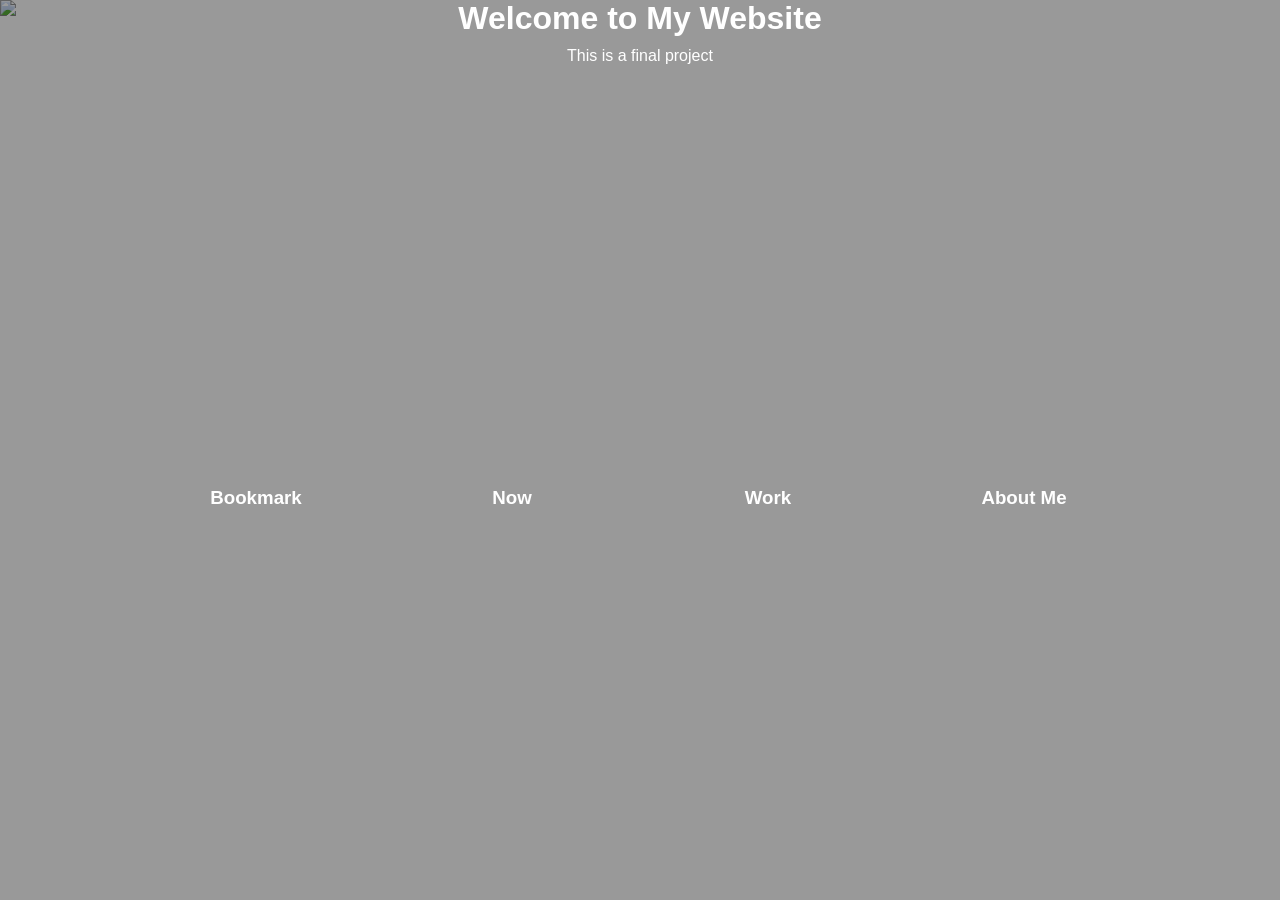
==== index.html @ b476579d "Update index.html" ====
<!DOCTYPE html>
<html lang="en">
<head>
<meta charset="UTF-8">
<meta name="viewport" content="width=device-width, initial-scale=1.0">
<title>Final Project</title>

<style>
*{
    margin:0;
    padding:0;
    box-sizing:border-box;
}

body{
    font-family:Arial,sans-serif;
    color:white;
    text-align:center;
}

.background-image{
    position:fixed;
    top:0;
    left:0;
    width:100%;
    height:100%;
    object-fit:cover;
    z-index:-1;
}

.content{
    position:relative;
    z-index:1;
    display:flex;
    flex-direction:column;
    justify-content:center;
    align-items:center;
    height:100vh;
    background:rgba(0,0,0,0.4);
}

table{
    width:80%;
    margin:auto;
    table-layout:fixed;
    border-collapse:collapse;
}

th,td{
    width:200px;
    height:50px;
}

h1{
    margin-bottom:10px;
}

p{
    margin-bottom:30px;
}
</style>
</head>

<body>

<img
class="background-image"
src="https://upload-os-bbs.hoyolab.com/upload/2026/01/01/17138284/e1f03d3cdde6016876d9c086c6299984_5809435003641763311.jpeg"
alt="Background">

<div class="content">
    <h1>Welcome to My Website</h1>
    <p>This is a final project</p>

    <table>
        <tr>
            <th><h3>Bookmark</h3></th>
            <th><h3>Now</h3></th>
            <th><h3>Work</h3></th>
            <th><h3>About Me</h3></th>
        </tr>
    </table>
</div>

</body>
</html>
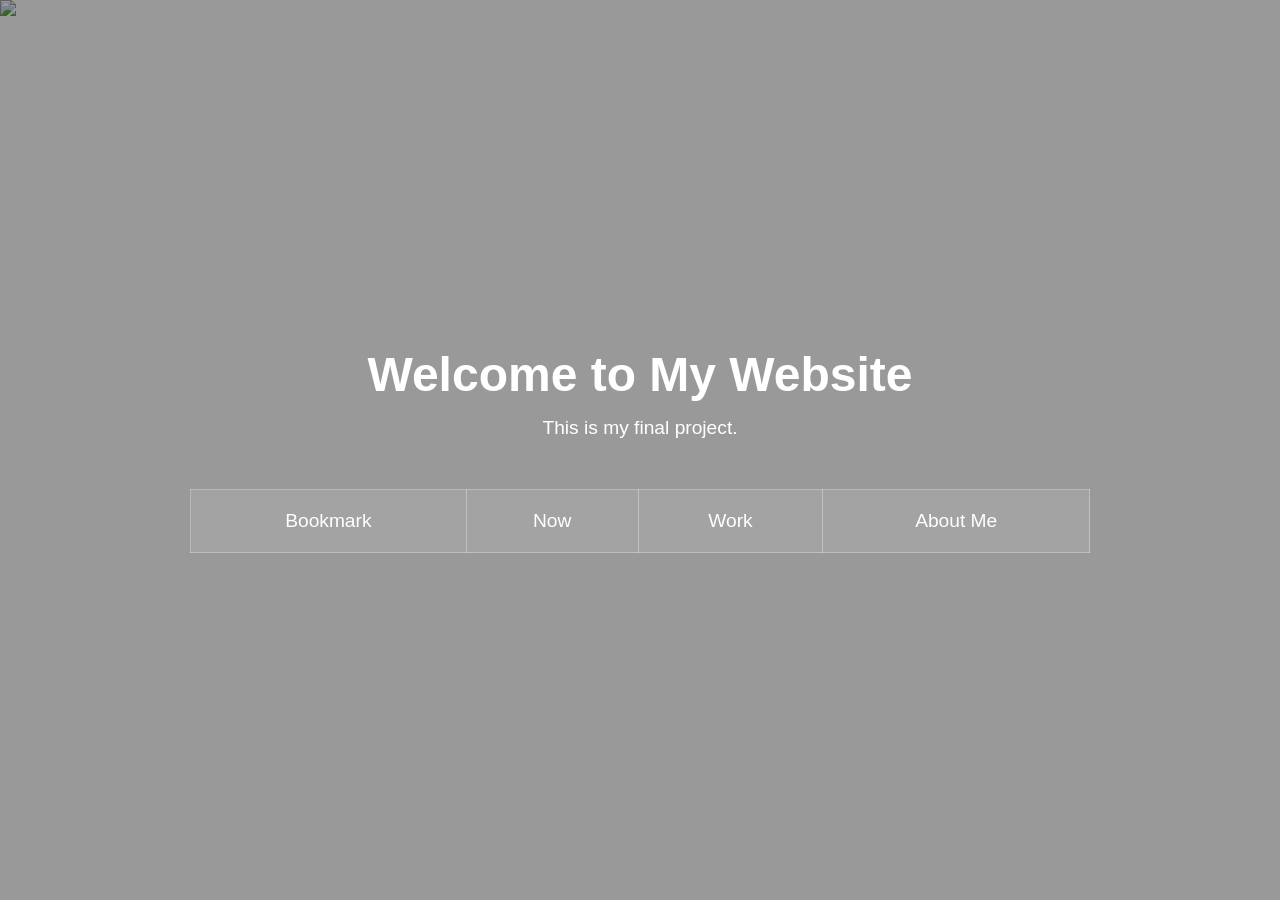
==== commit 5b2df150: "Update index.html" ====
--- a/index.html
+++ b/index.html
@@ -1,86 +1,107 @@
 <!DOCTYPE html>
 <html lang="en">
+
 <head>
-<meta charset="UTF-8">
-<meta name="viewport" content="width=device-width, initial-scale=1.0">
-<title>Final Project</title>
+    <meta charset="UTF-8">
+    <meta name="viewport" content="width=device-width, initial-scale=1.0">
+    <title>Final Project</title>
 
-<style>
-*{
-    margin:0;
-    padding:0;
-    box-sizing:border-box;
-}
+    <style>
+        * {
+            margin: 0;
+            padding: 0;
+            box-sizing: border-box;
+        }
 
-body{
-    font-family:Arial,sans-serif;
-    color:white;
-    text-align:center;
-}
+        body {
+            font-family: Arial, sans-serif;
+            color: white;
+            text-align: center;
+            overflow: hidden;
+        }
 
-.background-image{
-    position:fixed;
-    top:0;
-    left:0;
-    width:100%;
-    height:100%;
-    object-fit:cover;
-    z-index:-1;
-}
+        .background-image {
+            position: fixed;
+            top: 0;
+            left: 0;
+            width: 100%;
+            height: 100%;
+            object-fit: cover;
+            z-index: -1;
+        }
 
-.content{
-    position:relative;
-    z-index:1;
-    display:flex;
-    flex-direction:column;
-    justify-content:center;
-    align-items:center;
-    height:100vh;
-    background:rgba(0,0,0,0.4);
-}
+        .content {
+            position: relative;
+            z-index: 1;
+            height: 100vh;
 
-table{
-    width:80%;
-    margin:auto;
-    table-layout:fixed;
-    border-collapse:collapse;
-}
+            display: flex;
+            flex-direction: column;
+            justify-content: center;
+            align-items: center;
 
-th,td{
-    width:200px;
-    height:50px;
-}
+            background: rgba(0, 0, 0, 0.4);
+        }
 
-h1{
-    margin-bottom:10px;
-}
+        h1 {
+            font-size: 3rem;
+            margin-bottom: 15px;
+        }
 
-p{
-    margin-bottom:30px;
-}
-</style>
+        p {
+            font-size: 1.2rem;
+            margin-bottom: 50px;
+        }
+
+        table {
+            width: 80%;
+            max-width: 900px;
+            border-collapse: collapse;
+        }
+
+        th {
+            padding: 20px;
+            font-size: 1.2rem;
+            font-weight: normal;
+
+            border: 1px solid rgba(255, 255, 255, 0.3);
+
+            background: rgba(255, 255, 255, 0.1);
+
+            transition: 0.3s;
+        }
+
+        th:hover {
+            background: rgba(255, 255, 255, 0.25);
+            cursor: pointer;
+        }
+    </style>
 </head>
 
 <body>
 
-<img
-class="background-image"
-src="https://upload-os-bbs.hoyolab.com/upload/2026/01/01/17138284/e1f03d3cdde6016876d9c086c6299984_5809435003641763311.jpeg"
-alt="Background">
+    <img
+        class="background-image"
+        src="https://upload-os-bbs.hoyolab.com/upload/2026/01/01/17138284/e1f03d3cdde6016876d9c086c6299984_5809435003641763311.jpeg"
+        alt="Background">
 
-<div class="content">
-    <h1>Welcome to My Website</h1>
-    <p>This is a final project</p>
+    <div class="content">
 
-    <table>
-        <tr>
-            <th><h3>Bookmark</h3></th>
-            <th><h3>Now</h3></th>
-            <th><h3>Work</h3></th>
-            <th><h3>About Me</h3></th>
-        </tr>
-    </table>
-</div>
+        <h1>Welcome to My Website</h1>
+
+        <p>This is my final project.</p>
+
+        <table>
+            <tr>
+                <th>Bookmark</th>
+                <th>Now</th>
+                <th>Work</th>
+                <th>About Me</th>
+            </tr>
+        </table>
+
+    </div>
 
 </body>
+
 </html>
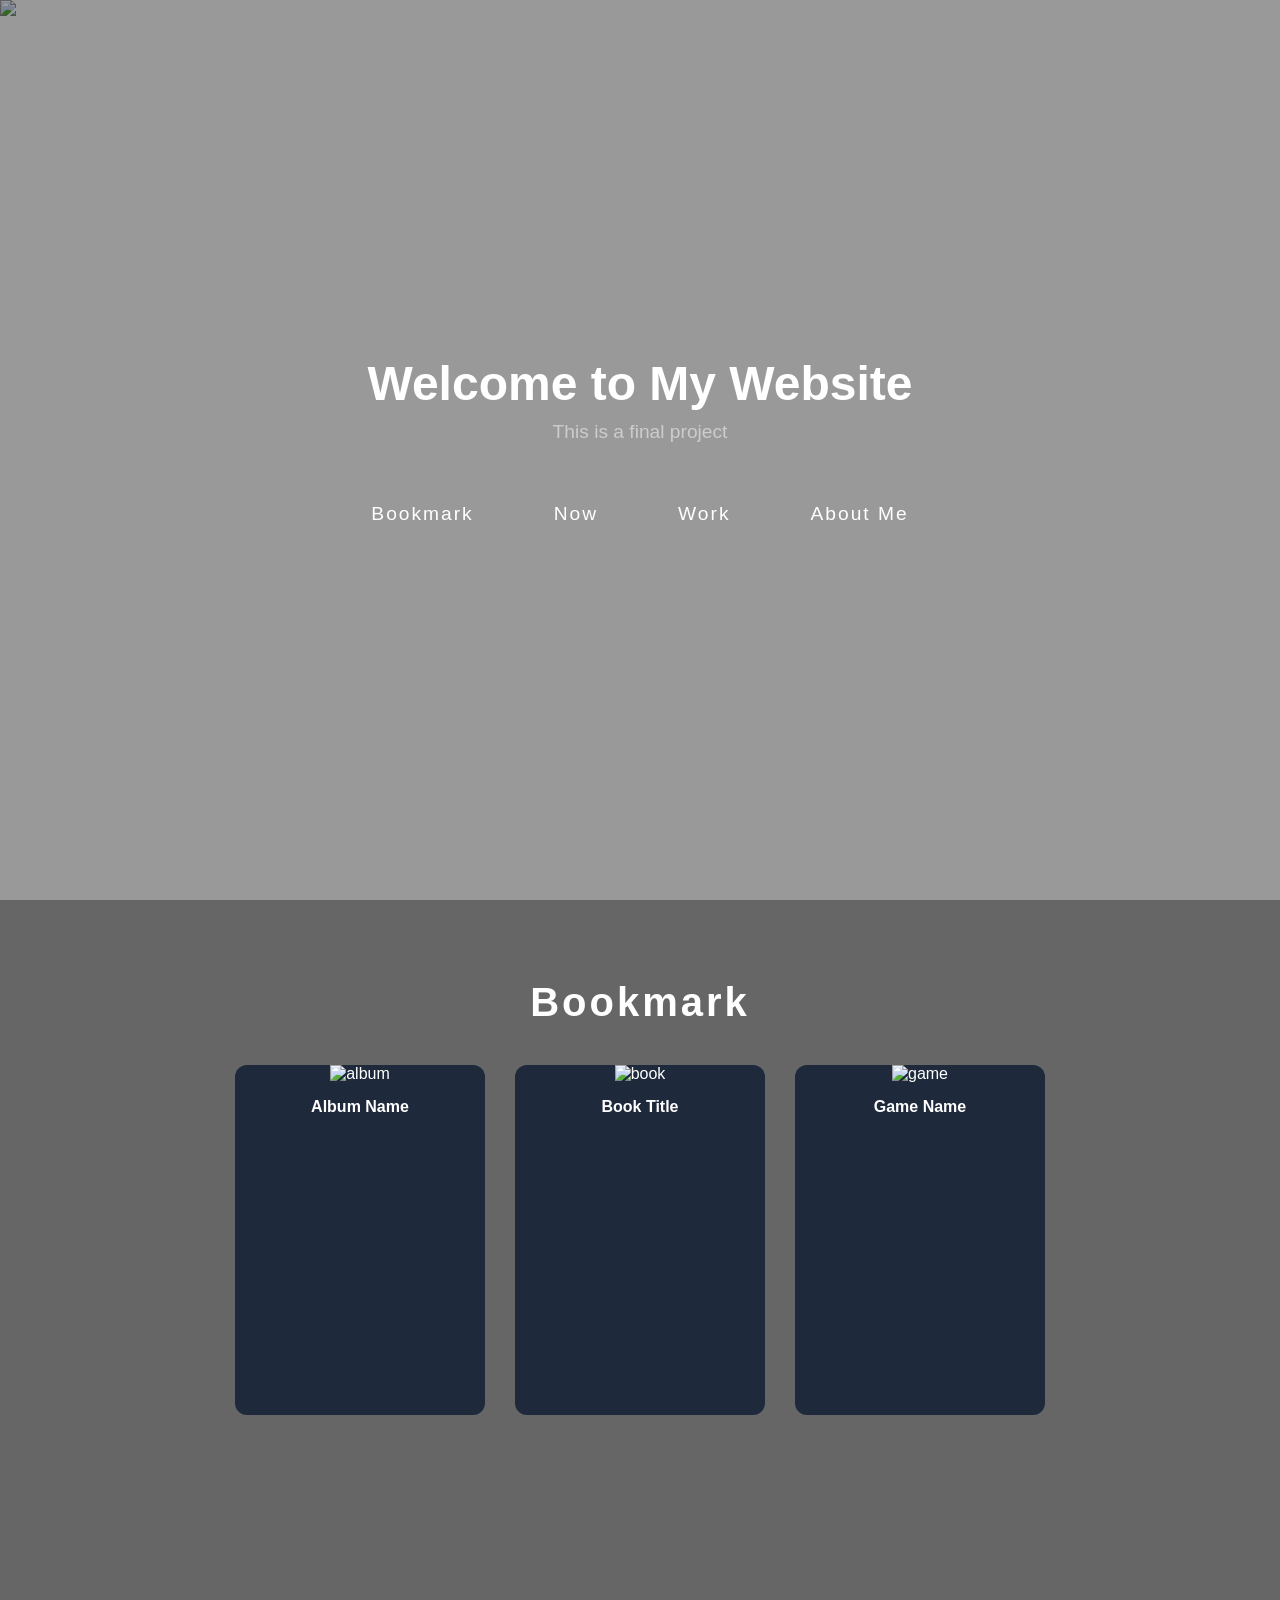
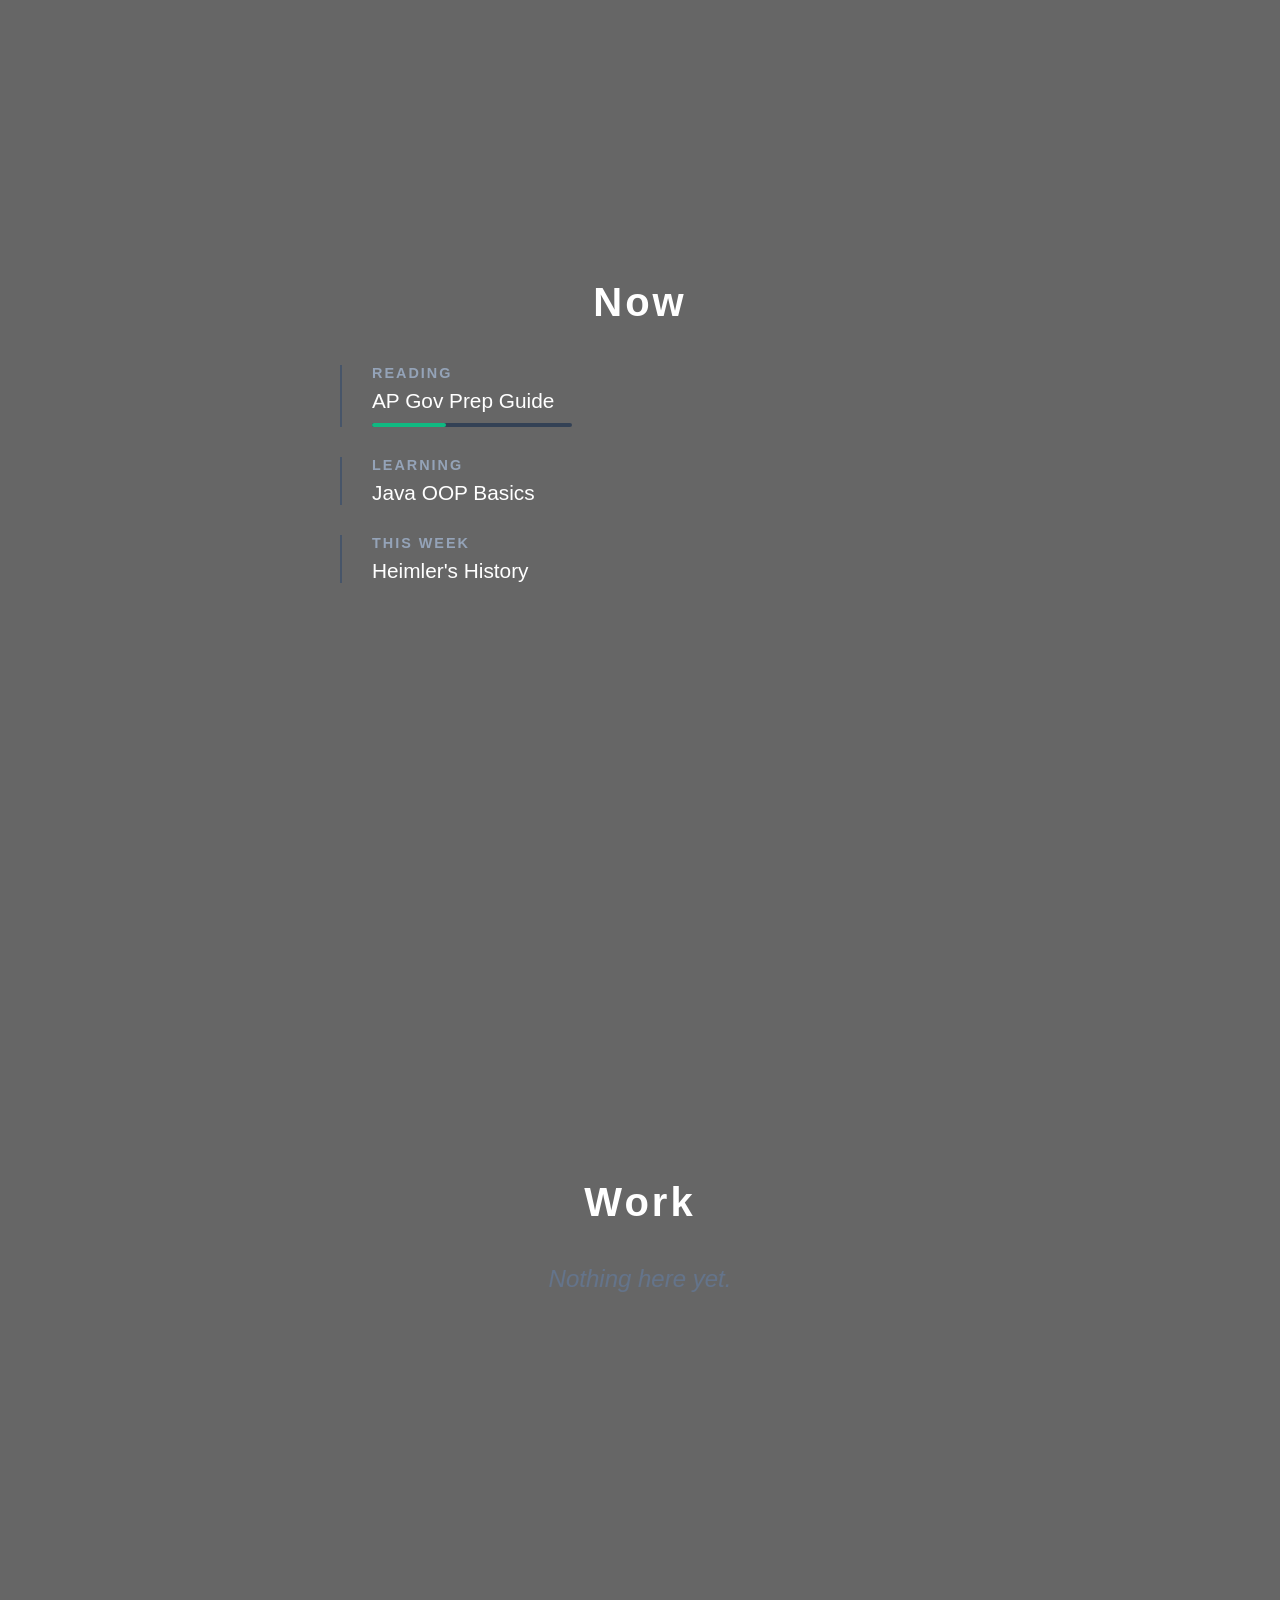
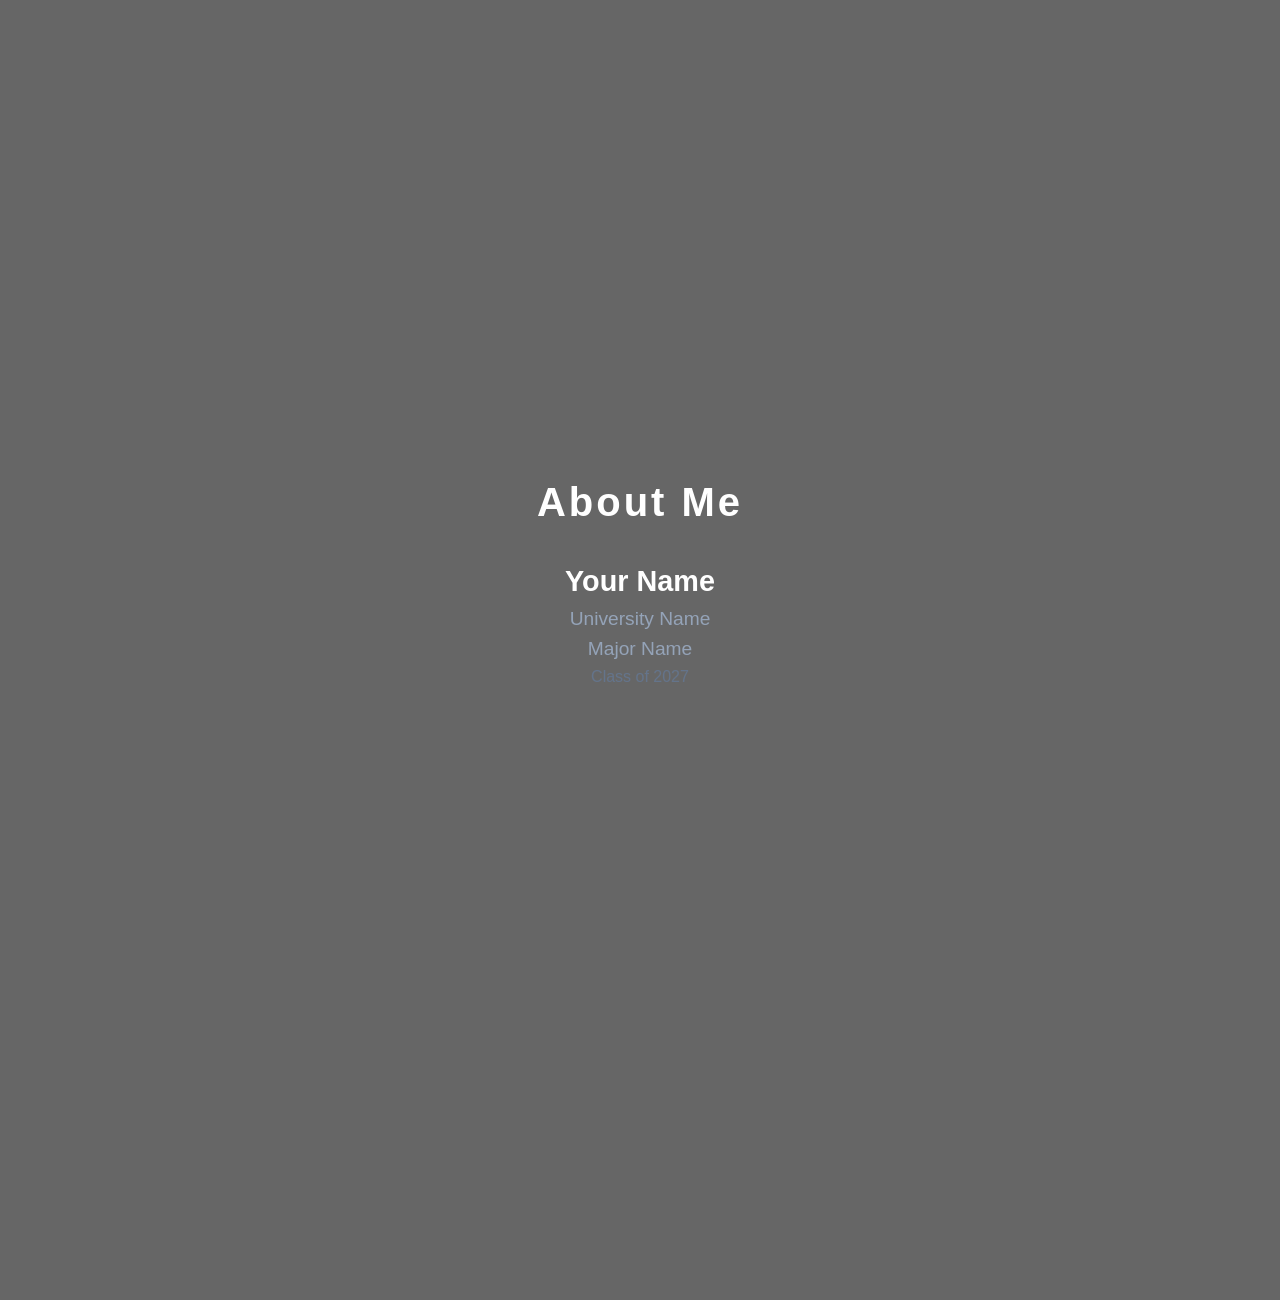
==== commit 5e5e4c38: "Update index.html" ====
--- a/index.html
+++ b/index.html
@@ -1,107 +1,350 @@
 <!DOCTYPE html>
 <html lang="en">
-
 <head>
-    <meta charset="UTF-8">
-    <meta name="viewport" content="width=device-width, initial-scale=1.0">
-    <title>Final Project</title>
-
-    <style>
-        * {
-            margin: 0;
-            padding: 0;
-            box-sizing: border-box;
-        }
-
-        body {
-            font-family: Arial, sans-serif;
-            color: white;
-            text-align: center;
-            overflow: hidden;
-        }
-
-        .background-image {
-            position: fixed;
-            top: 0;
-            left: 0;
-            width: 100%;
-            height: 100%;
-            object-fit: cover;
-            z-index: -1;
-        }
-
-        .content {
-            position: relative;
-            z-index: 1;
-            height: 100vh;
-
-            display: flex;
-            flex-direction: column;
-            justify-content: center;
-            align-items: center;
-
-            background: rgba(0, 0, 0, 0.4);
-        }
-
-        h1 {
-            font-size: 3rem;
-            margin-bottom: 15px;
-        }
-
-        p {
-            font-size: 1.2rem;
-            margin-bottom: 50px;
-        }
-
-        table {
-            width: 80%;
-            max-width: 900px;
-            border-collapse: collapse;
-        }
-
-        th {
-            padding: 20px;
-            font-size: 1.2rem;
-            font-weight: normal;
-
-            border: 1px solid rgba(255, 255, 255, 0.3);
-
-            background: rgba(255, 255, 255, 0.1);
-
-            transition: 0.3s;
-        }
-
-        th:hover {
-            background: rgba(255, 255, 255, 0.25);
-            cursor: pointer;
-        }
-    </style>
+  <meta charset="UTF-8">
+  <meta name="viewport" content="width=device-width, initial-scale=1.0">
+  <title>My Website</title>
+  <style>
+    * {
+      margin: 0;
+      padding: 0;
+      box-sizing: border-box;
+    }
+
+    body {
+      font-family: Arial, sans-serif;
+      color: white;
+      text-align: center;
+    }
+
+    .background-image {
+      position: fixed;
+      top: 0;
+      left: 0;
+      width: 100%;
+      height: 100%;
+      object-fit: cover;
+      z-index: -1;
+    }
+
+    .content {
+      position: relative;
+      z-index: 1;
+      display: flex;
+      flex-direction: column;
+      justify-content: center;
+      align-items: center;
+      height: 100vh;
+      background: rgba(0, 0, 0, 0.4);
+    }
+
+    h1 {
+      font-size: 3rem;
+      margin-bottom: 10px;
+    }
+
+    p {
+      font-size: 1.2rem;
+      color: #ccc;
+    }
+
+    .nav-table {
+      margin-top: 40px;
+    }
+
+    .nav-table table {
+      margin-left: auto;
+      margin-right: auto;
+      border-collapse: collapse;
+    }
+
+    .nav-table th {
+      padding: 20px 40px;
+      cursor: pointer;
+      transition: color 0.3s;
+    }
+
+    .nav-table th:hover {
+      color: #fbbf24;
+    }
+
+    .nav-table h3 {
+      font-size: 1.2rem;
+      font-weight: normal;
+      letter-spacing: 2px;
+    }
+
+    /* Sections */
+    section {
+      min-height: 100vh;
+      padding: 80px 20px;
+      position: relative;
+      z-index: 1;
+      background: rgba(0, 0, 0, 0.6);
+    }
+
+    section h2 {
+      font-size: 2.5rem;
+      margin-bottom: 40px;
+      letter-spacing: 3px;
+    }
+
+    /* Bookmark - Flip Cards */
+    .card-grid {
+      display: flex;
+      flex-wrap: wrap;
+      justify-content: center;
+      gap: 30px;
+      max-width: 1000px;
+      margin: 0 auto;
+    }
+
+    .flip-card {
+      background-color: transparent;
+      width: 250px;
+      height: 350px;
+      perspective: 1000px;
+    }
+
+    .flip-card-inner {
+      position: relative;
+      width: 100%;
+      height: 100%;
+      text-align: center;
+      transition: transform 0.6s;
+      transform-style: preserve-3d;
+    }
+
+    .flip-card:hover .flip-card-inner {
+      transform: rotateY(180deg);
+    }
+
+    .flip-card-front, .flip-card-back {
+      position: absolute;
+      width: 100%;
+      height: 100%;
+      -webkit-backface-visibility: hidden;
+      backface-visibility: hidden;
+      border-radius: 12px;
+      overflow: hidden;
+    }
+
+    .flip-card-front {
+      background: #1e293b;
+    }
+
+    .flip-card-front img {
+      width: 100%;
+      height: 70%;
+      object-fit: cover;
+    }
+
+    .flip-card-front h3 {
+      padding: 15px;
+      font-size: 1rem;
+    }
+
+    .flip-card-back {
+      background: #334155;
+      transform: rotateY(180deg);
+      display: flex;
+      flex-direction: column;
+      justify-content: center;
+      padding: 20px;
+    }
+
+    .flip-card-back p {
+      font-size: 0.9rem;
+      color: #cbd5e1;
+      line-height: 1.6;
+    }
+
+    /* Now */
+    .now-list {
+      max-width: 600px;
+      margin: 0 auto;
+      text-align: left;
+    }
+
+    .now-item {
+      margin-bottom: 30px;
+      padding-left: 30px;
+      border-left: 2px solid #475569;
+    }
+
+    .now-item h3 {
+      font-size: 0.9rem;
+      color: #94a3b8;
+      text-transform: uppercase;
+      letter-spacing: 2px;
+      margin-bottom: 8px;
+    }
+
+    .now-item p {
+      font-size: 1.3rem;
+      color: white;
+    }
+
+    .progress-bar {
+      width: 200px;
+      height: 4px;
+      background: #334155;
+      border-radius: 2px;
+      margin-top: 10px;
+    }
+
+    .progress-fill {
+      height: 100%;
+      background: #10b981;
+      border-radius: 2px;
+    }
+
+    /* Work */
+    .work-empty {
+      font-size: 1.5rem;
+      color: #64748b;
+      font-style: italic;
+    }
+
+    /* About Me */
+    .about-content {
+      max-width: 500px;
+      margin: 0 auto;
+    }
+
+    .about-content h3 {
+      font-size: 1.8rem;
+      margin-bottom: 10px;
+    }
+
+    .about-content p {
+      font-size: 1.2rem;
+      color: #94a3b8;
+      margin-bottom: 8px;
+    }
+
+    .about-content .year {
+      font-size: 1rem;
+      color: #64748b;
+    }
+
+    /* Smooth scroll */
+    html {
+      scroll-behavior: smooth;
+    }
+
+    /* Links */
+    a {
+      color: inherit;
+      text-decoration: none;
+    }
+  </style>
 </head>
-
 <body>
 
-    <img
-        class="background-image"
-        src="https://upload-os-bbs.hoyolab.com/upload/2026/01/01/17138284/e1f03d3cdde6016876d9c086c6299984_5809435003641763311.jpeg"
-        alt="Background">
-
-    <div class="content">
-
-        <h1>Welcome to My Website</h1>
-
-        <p>This is my final project.</p>
-
-        <table>
-            <tr>
-                <th>Bookmark</th>
-                <th>Now</th>
-                <th>Work</th>
-                <th>About Me</th>
-            </tr>
-        </table>
-
+  <!-- Background -->
+  <img class="background-image" src="https://upload-os-bbs.hoyolab.com/upload/2026/01/01/17138284/e1f03d3cdde6016876d9c086c6299984_5809435003641763311.jpeg" alt="background"/>
+
+  <!-- Home -->
+  <div class="content" id="home">
+    <h1>Welcome to My Website</h1>
+    <p>This is a final project</p>
+    
+    <div class="nav-table">
+      <table>
+        <tr>
+          <th><a href="#bookmark"><h3>Bookmark</h3></a></th>
+          <th><a href="#now"><h3>Now</h3></a></th>
+          <th><a href="#work"><h3>Work</h3></a></th>
+          <th><a href="#about"><h3>About Me</h3></a></th>
+        </tr>
+      </table>
     </div>
+  </div>
+
+  <!-- Bookmark -->
+  <section id="bookmark">
+    <h2>Bookmark</h2>
+    <div class="card-grid">
+      
+      <!-- Music -->
+      <div class="flip-card">
+        <div class="flip-card-inner">
+          <div class="flip-card-front">
+            <img src="https://via.placeholder.com/250x250/3b0764/ffffff?text=Album+Cover" alt="album">
+            <h3>Album Name</h3>
+          </div>
+          <div class="flip-card-back">
+            <p>Favorite track: Song Name<br><br>Why I like it: One sentence here.</p>
+          </div>
+        </div>
+      </div>
+
+      <!-- Book -->
+      <div class="flip-card">
+        <div class="flip-card-inner">
+          <div class="flip-card-front">
+            <img src="https://via.placeholder.com/250x250/1e3a5f/ffffff?text=Book+Cover" alt="book">
+            <h3>Book Title</h3>
+          </div>
+          <div class="flip-card-back">
+            <p>Progress: Chapter 3 / 10<br><br>Note: One sentence about this book.</p>
+          </div>
+        </div>
+      </div>
+
+      <!-- Game -->
+      <div class="flip-card">
+        <div class="flip-card-inner">
+          <div class="flip-card-front">
+            <img src="https://via.placeholder.com/250x250/14532d/ffffff?text=Game+Cover" alt="game">
+            <h3>Game Name</h3>
+          </div>
+          <div class="flip-card-back">
+            <p>Platform: PC / PS5<br>Hours: 50+<br><br>One sentence review.</p>
+          </div>
+        </div>
+      </div>
+
+    </div>
+  </section>
+
+  <!-- Now -->
+  <section id="now">
+    <h2>Now</h2>
+    <div class="now-list">
+      <div class="now-item">
+        <h3>Reading</h3>
+        <p>AP Gov Prep Guide</p>
+        <div class="progress-bar"><div class="progress-fill" style="width: 37%"></div></div>
+      </div>
+      <div class="now-item">
+        <h3>Learning</h3>
+        <p>Java OOP Basics</p>
+      </div>
+      <div class="now-item">
+        <h3>This Week</h3>
+        <p>Heimler's History</p>
+      </div>
+    </div>
+  </section>
+
+  <!-- Work -->
+  <section id="work">
+    <h2>Work</h2>
+    <p class="work-empty">Nothing here yet.</p>
+  </section>
+
+  <!-- About Me -->
+  <section id="about">
+    <h2>About Me</h2>
+    <div class="about-content">
+      <h3>Your Name</h3>
+      <p>University Name</p>
+      <p>Major Name</p>
+      <p class="year">Class of 2027</p>
+    </div>
+  </section>
 
 </body>
-
 </html>
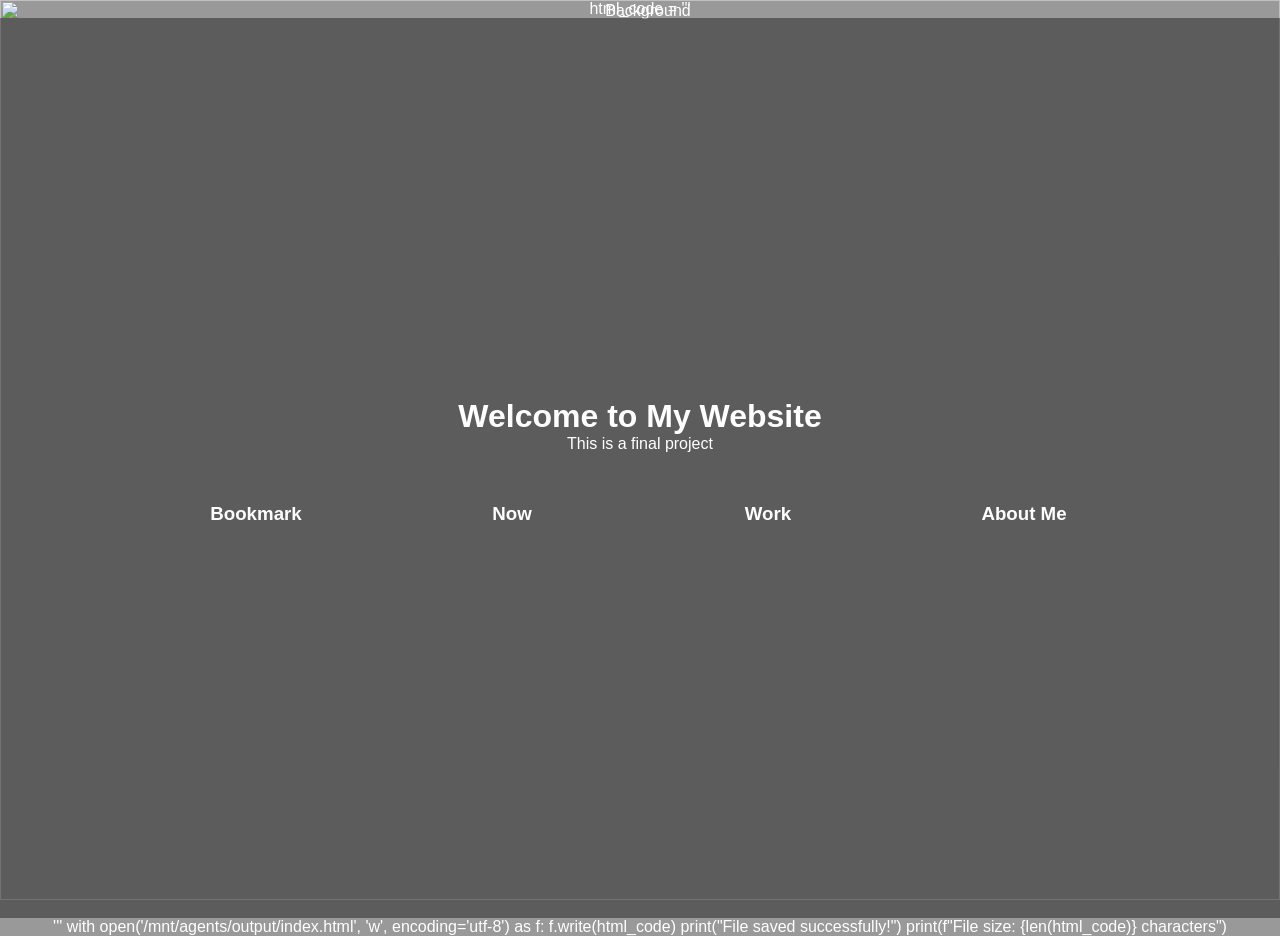
==== commit b632f5cc: "Update index.html" ====
--- a/index.html
+++ b/index.html
@@ -1,350 +1,86 @@
-<!DOCTYPE html>
+
+html_code = '''<!DOCTYPE html>
 <html lang="en">
 <head>
-  <meta charset="UTF-8">
-  <meta name="viewport" content="width=device-width, initial-scale=1.0">
-  <title>My Website</title>
-  <style>
-    * {
-      margin: 0;
-      padding: 0;
-      box-sizing: border-box;
-    }
+    <meta charset="UTF-8">
+    <meta name="viewport" content="width=device-width, initial-scale=1.0">
+    <title>Welcome to My Website</title>
+    <style>
+        * {
+            margin: 0;
+            padding: 0;
+            box-sizing: border-box;
+        }
 
-    body {
-      font-family: Arial, sans-serif;
-      color: white;
-      text-align: center;
-    }
+        body {
+            font-family: Arial, sans-serif;
+            color: white;
+            text-align: center;
+            background: rgba(0, 0, 0, 0.4);
+        }
 
-    .background-image {
-      position: fixed;
-      top: 0;
-      left: 0;
-      width: 100%;
-      height: 100%;
-      object-fit: cover;
-      z-index: -1;
-    }
+        .background-image {
+            background-size: contain;
+            position: fixed;
+            top: 0;
+            left: 0;
+            width: 100%;
+            height: 100%;
+            object-fit: cover;
+            z-index: -1;
+        }
 
-    .content {
-      position: relative;
-      z-index: 1;
-      display: flex;
-      flex-direction: column;
-      justify-content: center;
-      align-items: center;
-      height: 100vh;
-      background: rgba(0, 0, 0, 0.4);
-    }
+        .content {
+            position: relative;
+            z-index: 1;
+            display: flex;
+            flex-direction: column;
+            justify-content: center;
+            align-items: center;
+            height: 100vh;
+            background: rgba(0, 0, 0, 0.4);
+        }
 
-    h1 {
-      font-size: 3rem;
-      margin-bottom: 10px;
-    }
+        table {
+            width: 80%;
+            margin-left: auto;
+            margin-right: auto;
+            table-layout: fixed;
+            border-collapse: collapse;
+        }
 
-    p {
-      font-size: 1.2rem;
-      color: #ccc;
-    }
-
-    .nav-table {
-      margin-top: 40px;
-    }
-
-    .nav-table table {
-      margin-left: auto;
-      margin-right: auto;
-      border-collapse: collapse;
-    }
-
-    .nav-table th {
-      padding: 20px 40px;
-      cursor: pointer;
-      transition: color 0.3s;
-    }
-
-    .nav-table th:hover {
-      color: #fbbf24;
-    }
-
-    .nav-table h3 {
-      font-size: 1.2rem;
-      font-weight: normal;
-      letter-spacing: 2px;
-    }
-
-    /* Sections */
-    section {
-      min-height: 100vh;
-      padding: 80px 20px;
-      position: relative;
-      z-index: 1;
-      background: rgba(0, 0, 0, 0.6);
-    }
-
-    section h2 {
-      font-size: 2.5rem;
-      margin-bottom: 40px;
-      letter-spacing: 3px;
-    }
-
-    /* Bookmark - Flip Cards */
-    .card-grid {
-      display: flex;
-      flex-wrap: wrap;
-      justify-content: center;
-      gap: 30px;
-      max-width: 1000px;
-      margin: 0 auto;
-    }
-
-    .flip-card {
-      background-color: transparent;
-      width: 250px;
-      height: 350px;
-      perspective: 1000px;
-    }
-
-    .flip-card-inner {
-      position: relative;
-      width: 100%;
-      height: 100%;
-      text-align: center;
-      transition: transform 0.6s;
-      transform-style: preserve-3d;
-    }
-
-    .flip-card:hover .flip-card-inner {
-      transform: rotateY(180deg);
-    }
-
-    .flip-card-front, .flip-card-back {
-      position: absolute;
-      width: 100%;
-      height: 100%;
-      -webkit-backface-visibility: hidden;
-      backface-visibility: hidden;
-      border-radius: 12px;
-      overflow: hidden;
-    }
-
-    .flip-card-front {
-      background: #1e293b;
-    }
-
-    .flip-card-front img {
-      width: 100%;
-      height: 70%;
-      object-fit: cover;
-    }
-
-    .flip-card-front h3 {
-      padding: 15px;
-      font-size: 1rem;
-    }
-
-    .flip-card-back {
-      background: #334155;
-      transform: rotateY(180deg);
-      display: flex;
-      flex-direction: column;
-      justify-content: center;
-      padding: 20px;
-    }
-
-    .flip-card-back p {
-      font-size: 0.9rem;
-      color: #cbd5e1;
-      line-height: 1.6;
-    }
-
-    /* Now */
-    .now-list {
-      max-width: 600px;
-      margin: 0 auto;
-      text-align: left;
-    }
-
-    .now-item {
-      margin-bottom: 30px;
-      padding-left: 30px;
-      border-left: 2px solid #475569;
-    }
-
-    .now-item h3 {
-      font-size: 0.9rem;
-      color: #94a3b8;
-      text-transform: uppercase;
-      letter-spacing: 2px;
-      margin-bottom: 8px;
-    }
-
-    .now-item p {
-      font-size: 1.3rem;
-      color: white;
-    }
-
-    .progress-bar {
-      width: 200px;
-      height: 4px;
-      background: #334155;
-      border-radius: 2px;
-      margin-top: 10px;
-    }
-
-    .progress-fill {
-      height: 100%;
-      background: #10b981;
-      border-radius: 2px;
-    }
-
-    /* Work */
-    .work-empty {
-      font-size: 1.5rem;
-      color: #64748b;
-      font-style: italic;
-    }
-
-    /* About Me */
-    .about-content {
-      max-width: 500px;
-      margin: 0 auto;
-    }
-
-    .about-content h3 {
-      font-size: 1.8rem;
-      margin-bottom: 10px;
-    }
-
-    .about-content p {
-      font-size: 1.2rem;
-      color: #94a3b8;
-      margin-bottom: 8px;
-    }
-
-    .about-content .year {
-      font-size: 1rem;
-      color: #64748b;
-    }
-
-    /* Smooth scroll */
-    html {
-      scroll-behavior: smooth;
-    }
-
-    /* Links */
-    a {
-      color: inherit;
-      text-decoration: none;
-    }
-  </style>
+        th, td {
+            padding: 0;
+            margin: 0;
+            width: 200px;
+            height: 50px;
+        }
+    </style>
 </head>
 <body>
+    <img class="background-image" src="https://upload-os-bbs.hoyolab.com/upload/2026/01/01/17138284/e1f03d3cdde6016876d9c086c6299984_5809435003641763311.jpeg" alt="Background">
 
-  <!-- Background -->
-  <img class="background-image" src="https://upload-os-bbs.hoyolab.com/upload/2026/01/01/17138284/e1f03d3cdde6016876d9c086c6299984_5809435003641763311.jpeg" alt="background"/>
+    <div class="content">
+        <h1>Welcome to My Website</h1>
+        <p>This is a final project</p>
+        <br>
+        <br>
+        <div class="table">
+            <table>
+                <tr>
+                    <th><h3>Bookmark</h3></th>
+                    <th><h3>Now</h3></th>
+                    <th><h3>Work</h3></th>
+                    <th><h3>About Me</h3></th>
+                </tr>
+            </table>
+        </div>
+    </div>
+</body>
+</html>'''
 
-  <!-- Home -->
-  <div class="content" id="home">
-    <h1>Welcome to My Website</h1>
-    <p>This is a final project</p>
-    
-    <div class="nav-table">
-      <table>
-        <tr>
-          <th><a href="#bookmark"><h3>Bookmark</h3></a></th>
-          <th><a href="#now"><h3>Now</h3></a></th>
-          <th><a href="#work"><h3>Work</h3></a></th>
-          <th><a href="#about"><h3>About Me</h3></a></th>
-        </tr>
-      </table>
-    </div>
-  </div>
+with open('/mnt/agents/output/index.html', 'w', encoding='utf-8') as f:
+    f.write(html_code)
 
-  <!-- Bookmark -->
-  <section id="bookmark">
-    <h2>Bookmark</h2>
-    <div class="card-grid">
-      
-      <!-- Music -->
-      <div class="flip-card">
-        <div class="flip-card-inner">
-          <div class="flip-card-front">
-            <img src="https://via.placeholder.com/250x250/3b0764/ffffff?text=Album+Cover" alt="album">
-            <h3>Album Name</h3>
-          </div>
-          <div class="flip-card-back">
-            <p>Favorite track: Song Name<br><br>Why I like it: One sentence here.</p>
-          </div>
-        </div>
-      </div>
-
-      <!-- Book -->
-      <div class="flip-card">
-        <div class="flip-card-inner">
-          <div class="flip-card-front">
-            <img src="https://via.placeholder.com/250x250/1e3a5f/ffffff?text=Book+Cover" alt="book">
-            <h3>Book Title</h3>
-          </div>
-          <div class="flip-card-back">
-            <p>Progress: Chapter 3 / 10<br><br>Note: One sentence about this book.</p>
-          </div>
-        </div>
-      </div>
-
-      <!-- Game -->
-      <div class="flip-card">
-        <div class="flip-card-inner">
-          <div class="flip-card-front">
-            <img src="https://via.placeholder.com/250x250/14532d/ffffff?text=Game+Cover" alt="game">
-            <h3>Game Name</h3>
-          </div>
-          <div class="flip-card-back">
-            <p>Platform: PC / PS5<br>Hours: 50+<br><br>One sentence review.</p>
-          </div>
-        </div>
-      </div>
-
-    </div>
-  </section>
-
-  <!-- Now -->
-  <section id="now">
-    <h2>Now</h2>
-    <div class="now-list">
-      <div class="now-item">
-        <h3>Reading</h3>
-        <p>AP Gov Prep Guide</p>
-        <div class="progress-bar"><div class="progress-fill" style="width: 37%"></div></div>
-      </div>
-      <div class="now-item">
-        <h3>Learning</h3>
-        <p>Java OOP Basics</p>
-      </div>
-      <div class="now-item">
-        <h3>This Week</h3>
-        <p>Heimler's History</p>
-      </div>
-    </div>
-  </section>
-
-  <!-- Work -->
-  <section id="work">
-    <h2>Work</h2>
-    <p class="work-empty">Nothing here yet.</p>
-  </section>
-
-  <!-- About Me -->
-  <section id="about">
-    <h2>About Me</h2>
-    <div class="about-content">
-      <h3>Your Name</h3>
-      <p>University Name</p>
-      <p>Major Name</p>
-      <p class="year">Class of 2027</p>
-    </div>
-  </section>
-
-</body>
-</html>
+print("File saved successfully!")
+print(f"File size: {len(html_code)} characters")
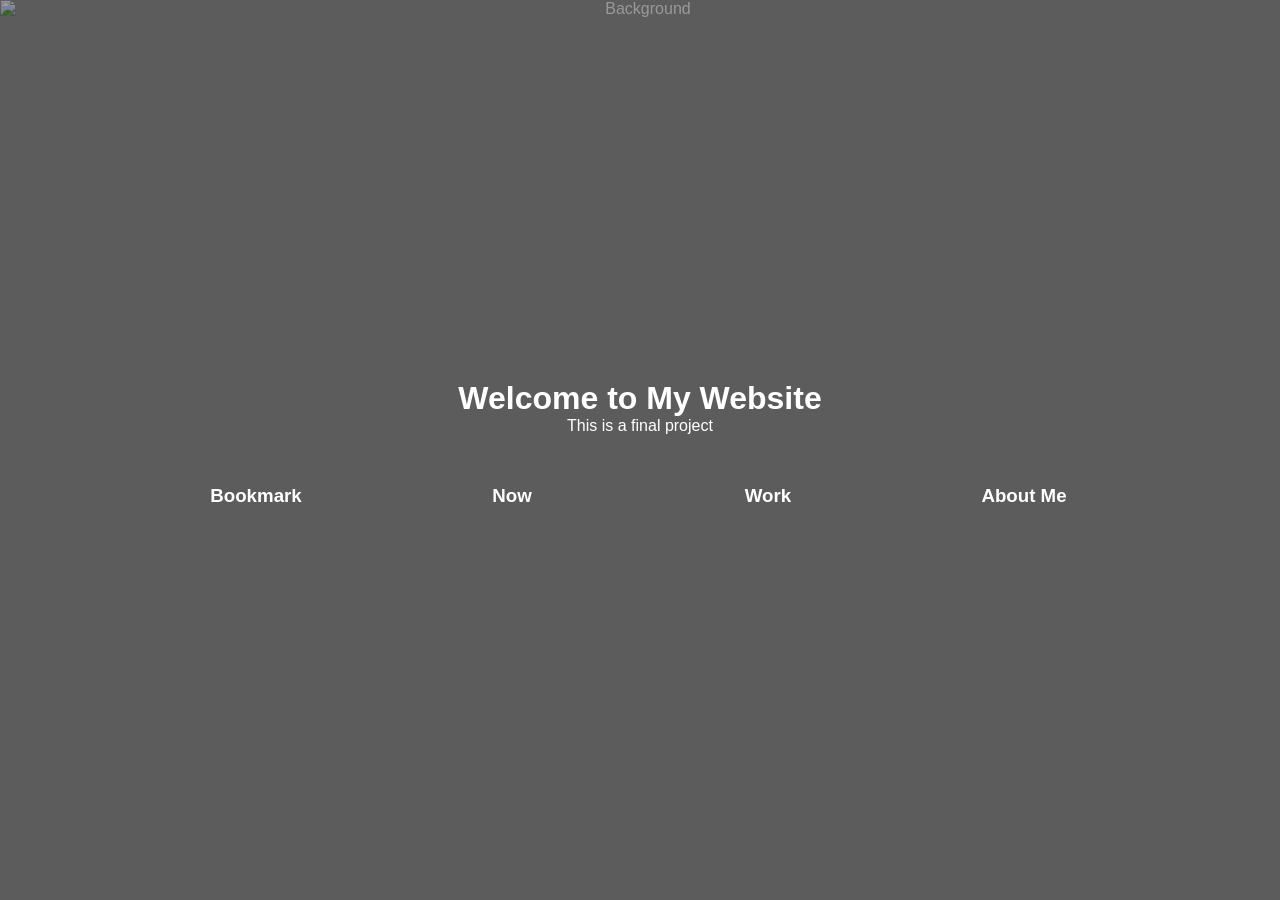
==== commit ebb4ed65: "Update index.html" ====
--- a/index.html
+++ b/index.html
@@ -1,5 +1,5 @@
 
-html_code = '''<!DOCTYPE html>
+<!DOCTYPE html>
 <html lang="en">
 <head>
     <meta charset="UTF-8">
@@ -77,10 +77,4 @@
         </div>
     </div>
 </body>
-</html>'''
-
-with open('/mnt/agents/output/index.html', 'w', encoding='utf-8') as f:
-    f.write(html_code)
-
-print("File saved successfully!")
-print(f"File size: {len(html_code)} characters")
+</html>
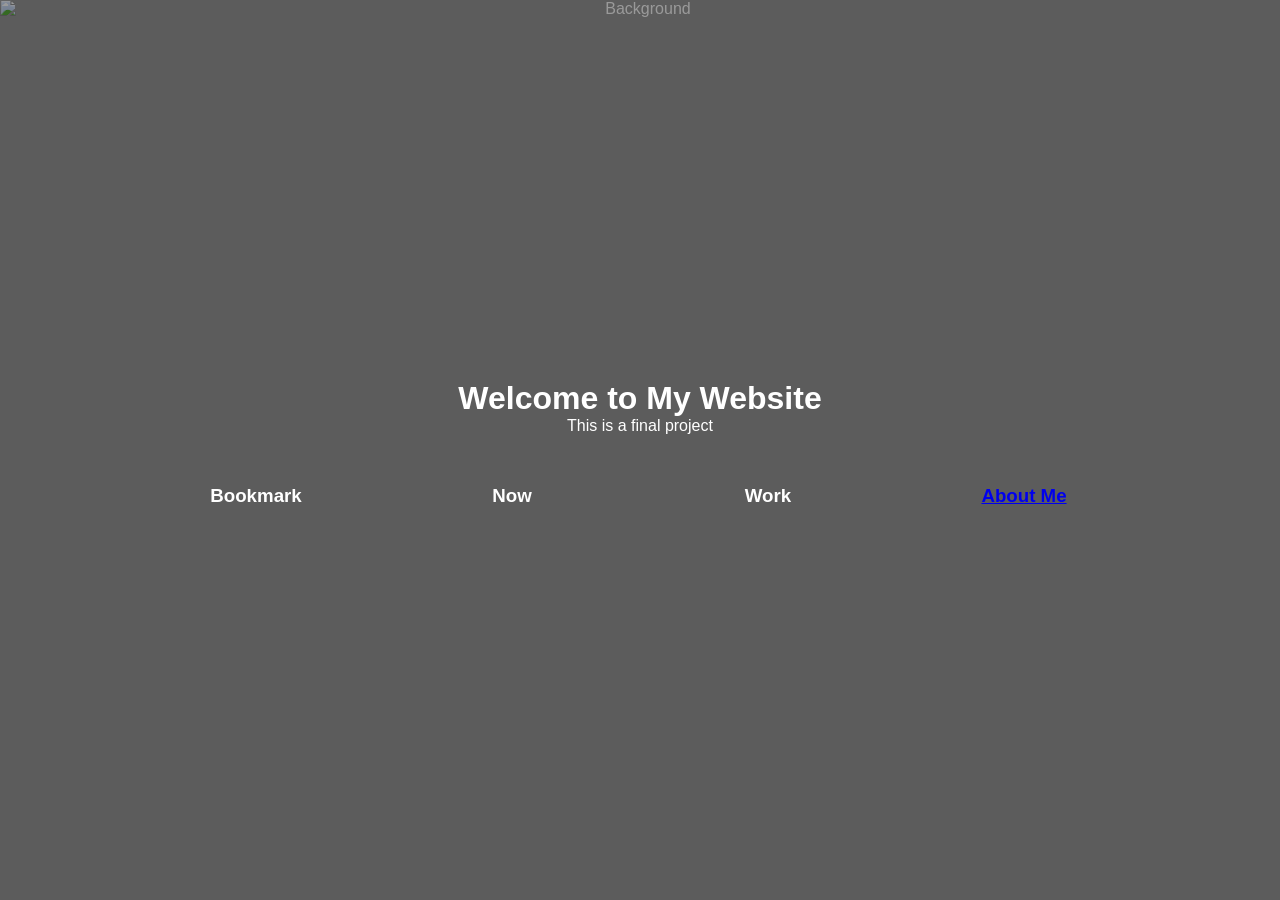
==== commit 238e0711: "Update index.html" ====
--- a/index.html
+++ b/index.html
@@ -71,7 +71,7 @@
                     <th><h3>Bookmark</h3></th>
                     <th><h3>Now</h3></th>
                     <th><h3>Work</h3></th>
-                    <th><h3>About Me</h3></th>
+                    <th><h3><a href="aboutme.html">About Me</a></h3></th>
                 </tr>
             </table>
         </div>
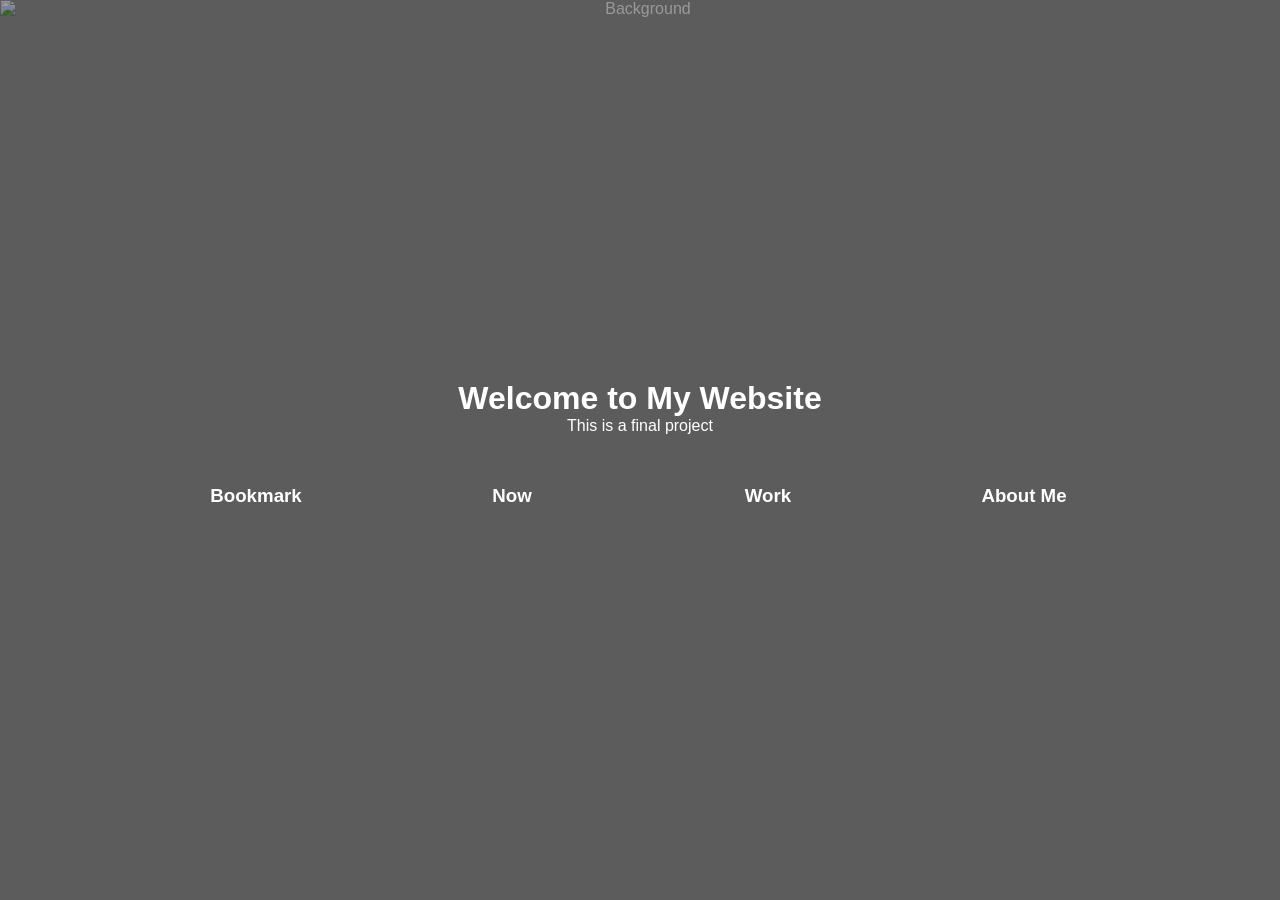
==== commit 435f61d7: "Update index.html" ====
--- a/index.html
+++ b/index.html
@@ -1,4 +1,3 @@
-
 <!DOCTYPE html>
 <html lang="en">
 <head>
@@ -55,7 +54,21 @@
             width: 200px;
             height: 50px;
         }
+
+        th a {
+            color: white;
+            text-decoration: none;
+            display: block;
+            width: 100%;
+            height: 100%;
+            line-height: 50px;
+        }
+
+        th a:hover {
+            color: rgba(255, 255, 255, 0.7);
+        }
     </style>
+<base target="_blank">
 </head>
 <body>
     <img class="background-image" src="https://upload-os-bbs.hoyolab.com/upload/2026/01/01/17138284/e1f03d3cdde6016876d9c086c6299984_5809435003641763311.jpeg" alt="Background">
@@ -68,10 +81,10 @@
         <div class="table">
             <table>
                 <tr>
-                    <th><h3>Bookmark</h3></th>
-                    <th><h3>Now</h3></th>
-                    <th><h3>Work</h3></th>
-                    <th><h3><a href="aboutme.html">About Me</a></h3></th>
+                    <th><a href="bookmark.html"><h3>Bookmark</h3></a></th>
+                    <th><a href="now.html"><h3>Now</h3></a></th>
+                    <th><a href="work.html"><h3>Work</h3></a></th>
+                    <th><a href="about.html"><h3>About Me</h3></a></th>
                 </tr>
             </table>
         </div>
